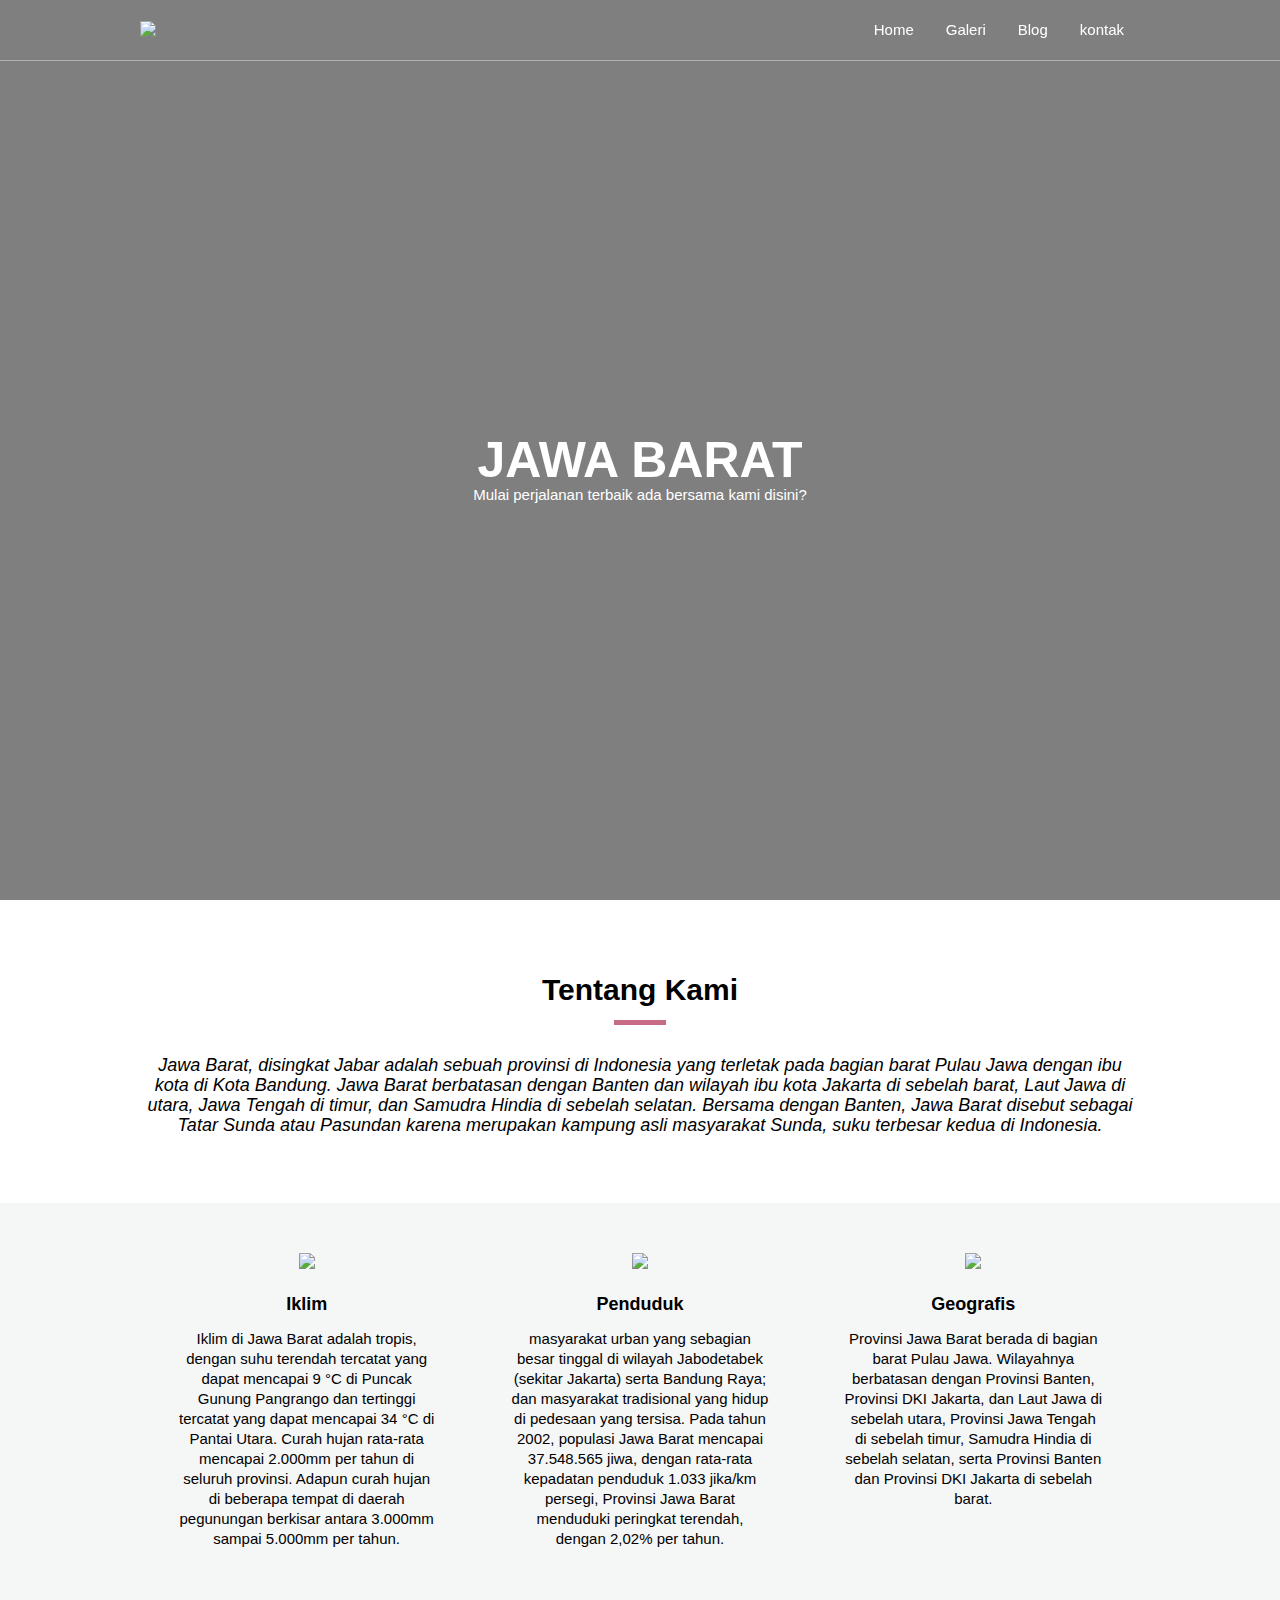
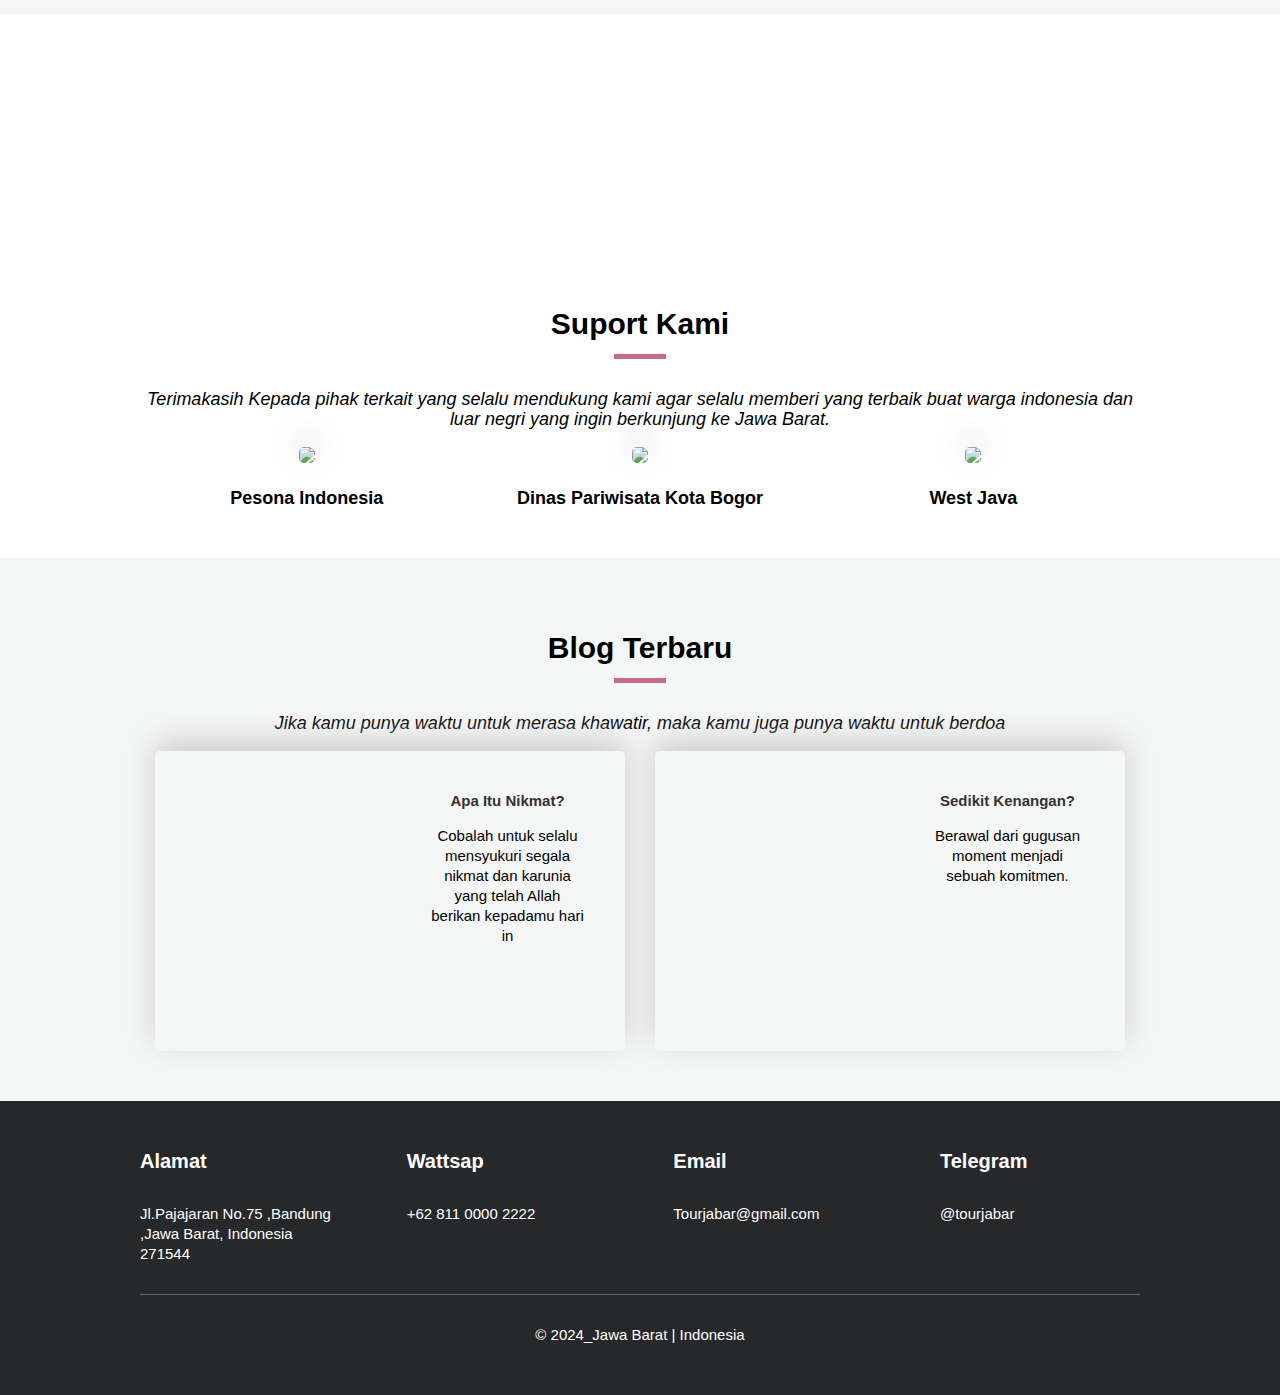
==== index.html @ c6611a8f "Add files via upload" ====
<!DOCTYPE html>
<html lang="en">
  <head>
    <meta charset="UTF-8" />
    <meta http-equiv="X-UA-Compatible" content="IE=edge" />
    <meta name="viewport" content="width=device-width, initial-scale=1.0" />
    <title>Jawa Barat | Indonesia</title>
    <link rel="stylesheet" href="style.css" />
  </head>
  <body>
    <nav>
      <div class="layar-dalam">
        <div class="logo">
          <a href=""><img src="gambar/logo-white.png" class="putih" /></a>
          <a href=""><img src="gambar/logo-black.png" class="hitam" /></a>
        </div>
        <div class="menu">
          <a href="" class="tombol-menu">
            <span class="gambar"></span>
            <span class="gambar"></span>
            <span class="gambar"></span>
          </a>
          <ul>
            <li><a href="index.html">Home</a></li>
            <li><a href="galeri.html">Galeri</a></li>
            <li><a href="blog.html">Blog</a></li>
            <li><a href="kontak.html">kontak</a></li>
          </ul>
        </div>
      </div>
    </nav>
    <div class="layar-penuh">
      <header id="home">
        <div class="overlay"></div>
        <video autoplay muted loop>
          <source src="gambar/video-indonesia.mp4" type="video/mp4" />
        </video>
        <div class="intro">
          <h3>JAWA BARAT</h3>
          <p>
            Mulai perjalanan terbaik ada bersama kami disini?
          </p>
        </div>
      </header>
      <main>
        <section id="aboutus">
          <div class="layar-dalam">
            <h3>Tentang Kami</h3>
            <p class="ringkasan">
              Jawa Barat, disingkat Jabar adalah sebuah provinsi di Indonesia yang 
              terletak pada bagian barat Pulau Jawa dengan ibu kota di Kota Bandung. 
                Jawa Barat berbatasan dengan Banten dan wilayah ibu kota Jakarta di sebelah barat,
             Laut Jawa di utara, Jawa Tengah di timur, dan Samudra Hindia di sebelah selatan. 
             Bersama dengan Banten, Jawa Barat disebut sebagai Tatar Sunda atau Pasundan karena
              merupakan kampung asli masyarakat Sunda, suku terbesar kedua di Indonesia.
            </p>
          </div>
        </section>
        <section class="abuabu" id="support">
          <div class="layar-dalam support">
            <div>
              <img src="gambar/matahari.png" />
              <h6>Iklim</h6>
              <p>
              Iklim di Jawa Barat adalah tropis, dengan suhu terendah tercatat yang dapat mencapai 9 °C 
              di Puncak Gunung Pangrango dan tertinggi tercatat yang dapat mencapai 34 °C di Pantai Utara. 
              Curah hujan rata-rata mencapai 2.000mm per tahun di seluruh provinsi.
              Adapun curah hujan di beberapa tempat di daerah pegunungan berkisar antara 3.000mm sampai 5.000mm 
              per tahun.
              </p>
            </div>
            <div>
              <img src="gambar/tas.png" />
              <h6>Penduduk</h6>
              <p>
                masyarakat urban yang sebagian besar tinggal di wilayah Jabodetabek (sekitar Jakarta)
                 serta Bandung Raya; dan masyarakat tradisional yang hidup di pedesaan yang tersisa. 
                 Pada tahun 2002, populasi Jawa Barat mencapai 37.548.565 jiwa, dengan rata-rata kepadatan 
                 penduduk 1.033 jika/km persegi, Provinsi Jawa Barat menduduki peringkat terendah, dengan 2,02% per tahun.
              </p>
            </div>
            <div>
              <img src="gambar/kompas.png" />
              <h6>Geografis</h6>
              <p>
                Provinsi Jawa Barat berada di bagian barat Pulau Jawa. Wilayahnya berbatasan dengan 
                Provinsi Banten, Provinsi DKI Jakarta, dan Laut Jawa di sebelah utara, 
                Provinsi Jawa Tengah di sebelah timur, Samudra Hindia di sebelah selatan, serta Provinsi Banten
                 dan Provinsi DKI Jakarta di sebelah barat.
              </p>
            </div>
          </div>
        </section>
        <section class="quote">
          <div class="layar-dalam">
            <p>Bogor terbuat dari cinta, kenangan dan perjuangan.</p>
          </div>
        </section>
        <section id="team">
          <div class="layar-dalam">
            <h3>Suport Kami</h3>
            <p class="ringkasan">
              Terimakasih Kepada pihak terkait yang selalu mendukung kami agar selalu memberi yang 
              terbaik buat warga indonesia dan luar negri yang ingin berkunjung ke Jawa Barat.
            </p>
            <div class="tim">
              <div>
                <img src="gambar/Tim1.png" />
                <h6>Pesona Indonesia</h6>
              </div>
              <div>
                <img src="gambar/Tim2.png" />
                <h6>Dinas Pariwisata Kota Bogor</h6>
              </div>
              <div>
                <img src="gambar/tim3.jpg" />
                <h6>West Java</h6>
              </div>
            </div>
          </div>
        </section>
        <section class="abuabu" id="blog">
          <div class="layar-dalam">
            <h3>Blog Terbaru</h3>
            <p class="ringkasan">
              Jika kamu punya waktu untuk merasa khawatir, maka kamu juga punya waktu untuk berdoa
            </p>
            <div class="blog">
              <div class="area">
                <div
                  class="gambar"
                  style="background-image: url('gambar/blog1.jpg')"
                ></div>
                <div class="text">
                  <article>
                    <h4><a href="#">Apa Itu Nikmat?</a></h4>
                    <p>
                      Cobalah untuk selalu mensyukuri segala nikmat dan 
                      karunia yang telah Allah berikan kepadamu hari in
                    </p>
                  </article>
                </div>
              </div>
              <div class="area">
                <div
                  class="gambar"
                  style="background-image: url('gambar/blog2.jpg')"
                ></div>
                <div class="text">
                  <article>
                    <h4><a href="#">Sedikit Kenangan?</a></h4>
                    <p>
                      Berawal dari gugusan moment menjadi sebuah komitmen.
                  </article>
                </div>
              </div>
            </div>
          </div>
        </section>
      </main>
      <footer id="contact">
        <div class="layar-dalam">
          <div>
            <h5>Alamat</h5>
            Jl.Pajajaran No.75 ,Bandung ,Jawa Barat, Indonesia 271544
          </div>
          <div>
            <h5>Wattsap</h5>
            +62 811 0000 2222
          </div>
          <div>
            <h5>Email</h5>
            Tourjabar@gmail.com
          </div>
          <div>
            <h5>Telegram</h5>
            @tourjabar
          </div>
        </div>
        <div class="layar-dalam">
          <div class="copyright">&copy; 2024_Jawa Barat | Indonesia</div>
        </div>
      </footer>
    </div>
    <script
      src="https://code.jquery.com/jquery-3.6.0.min.js"
      integrity="sha256-/xUj+3OJU5yExlq6GSYGSHk7tPXikynS7ogEvDej/m4="
      crossorigin="anonymous"
    ></script>
    <script src="javascript.js"></script>
  </body>
</html>
---- style.css ----
* {
  font-family: Arial, Helvetica, sans-serif;
  line-height: 20px;
  font-size: 15px;
}
html {
  margin: 0;
  padding: 0;
  scroll-behavior: smooth;
}
body {
  margin: 0px;
  padding: 0px;
}
.layar-dalam {
  width: 1000px;
  margin: auto;
}
.layar-penuh {
  width: 100%;
}
nav {
  z-index: 100;
  color: #fff;
  text-align: center;
  position: fixed;
  border-bottom: 1px solid #b1b1b1;
  line-height: 60px;
  width: 100%;
  transition: background-color 0.5s ease;
}
nav.putih {
  background-color: #fff;
}
nav .logo {
  float: left;
  position: relative;
  line-height: 55px;
  text-align: center;
}
nav .logo img {
  vertical-align: middle;
  width: 120px;
}

nav .menu {
  float: right;
  height: 60px;
  max-width: 600px;
}

nav .menu ul {
  list-style-type: none;
  margin: 0;
  padding: 0;
  display: flex;
}

nav .menu ul li {
  list-style-type: none;
  float: left;
  line-height: 60px;
}

nav ul li a {
  color: #fff;
  text-align: center;
  padding: 0px 16px 0px 16px;
  text-decoration: none;
}

nav ul li a:hover {
  text-decoration: underline;
}

/* pengaturan header */
header {
  position: relative;
  height: 100vh;
  width: 100%;
  overflow: hidden;
  z-index: 2;
}
header video {
  position: absolute;
  top: 0;
  left: 0;
  object-fit: cover;
  z-index: -2;
}
header .intro {
  z-index: 100;
  color: #fff;
  text-align: center;
  position: relative;
  top: 50%;
}
header .intro h3 {
  font-size: 50px;
  margin: 0;
  padding: 0;
}
.tombol {
  background-color: #000000;
  height: 40px;
  line-height: 42px;
  color: #fff;
  text-decoration: none;
  display: inline-block;
  padding: 0px 20px 0px 20px;
  font-size: 15px;
  border-radius: 4px;
}
header .overlay {
  position: absolute;
  top: 0;
  left: 0;
  height: 100%;
  width: 100%;
  background-color: #000;
  opacity: 50%;
  z-index: -1;
}
.tombol-menu {
  position: absolute;
  top: 1.7rem;
  right: 1rem;
  flex-direction: column;
  justify-content: space-between;
  width: 30px;
  height: 20px;
}
.tombol-menu .garis {
  height: 3px;
  background-color: #fff;
}
section {
  padding: 50px 0px 50px 0px;
}
section h3 {
  font-size: 30px;
}
section h3::after {
  content: "";
  border-bottom: 5px solid #c86b85;
  width: 52px;
  display: block;
  margin: 20px auto;
}
#aboutus,
#team,
#blog {
  text-align: center;
}
section p.ringkasan {
  font-style: italic;
  font-size: 18px;
  color: #000000;
}
section .konten-isi p {
  font-style: normal;
}
nav.putih {
  background-color: #fff;
}
nav.putih .tombol-menu .garis {
  background-color: #333;
}
nav.putih ul li a {
  color: #333;
}
nav .logo img.hitam {
  display: none;
}
section.abuabu {
  background-color: #f5f6f6;
}
.support,
.tim,
.blog {
  display: flex;
  flex-direction: row;
  justify-content: space-around;
}
.support h6,
.tim h6 {
  margin: 0px;
  margin-top: 20px;
  padding: 0px;
  font-size: 18px;
  font-weight: bold;
}
.support img {
  width: 50px;
}
.support div,
.tim div {
  text-align: center;
  width: 26%;
}
section#gallery {
  display: flex;
  flex-direction: row;
  justify-content: space-around;
  overflow: hidden;
  padding: 10px 0px 10px 0px;
}
section#gallery div {
  padding: 10px;
}
section#gallery div img {
  height: 100px;
  border-radius: 5px;
}
section#gallery div img:hover {
  transition: all 0.2s ease-in-out;
  transform: scale(1.1);
}
section.quote {
  background: url("gambar/background-bromo.jpg") no-repeat;
  background-attachment: fixed;
  background-position: center;
  background-size: cover;
  text-align: center;
  color: #fff;
  font-size: 20px;
  font-style: italic;
  padding: 100px;
}
section.quote .layar-dalam p {
  display: inline;
  background: url("gambar/quote-icon.png") no-repeat;
  padding: 40px;
}
.tim img {
  width: 100%;
  box-shadow: 0px -10px 30px #ccc;
  border-radius: 5px;
}
.blog .area {
  width: 47%;
  box-shadow: 0px -10px 30px #ccc;
  border-radius: 5px;
  display: flex;
  flex-direction: row;
  justify-content: space-between;
}
.blog div.area div {
  width: 50%;
}
.blog .area .gambar {
  border-radius: 5px 0px 0px 5px;
  background-repeat: no-repeat;
  background-size: cover;
  background-position: center;
  height: 300px;
}
.blog .area .text article {
  padding: 40px;
}
.blog .area .text article h4 {
  margin: 0px;
}
.blog .area .text article a {
  color: #333;
  text-decoration: none;
  transition: color 0.5s ease;
}
.blog .area .text article a:hover {
  color: #ccc;
}
footer {
  padding: 50px 0px 50px 0px;
  background-color: #26282a;
  color: #fff;
}
footer .layar-dalam {
  display: flex;
  flex-direction: row;
  justify-content: space-between;
}
footer .layar-dalam div {
  width: 20%;
}
footer .layar-dalam h5 {
  margin-top: 0px;
  font-size: 20px;
  font-weight: bold;
}
footer .layar-dalam .copyright {
  width: 100%;
  margin-top: 30px;
  padding-top: 30px;
  border-top: 1px solid #666;
  text-align: center;
}
@media screen and (max-width: 991.98px) {
  .layar-dalam {
    width: 90%;
  }
  nav .menu ul {
    display: none;
    margin-top: 60px;
    position: absolute;
    top: 0;
    left: 0;
    width: 100%;
  }
  nav .menu ul li {
    width: 100%;
    border-bottom: 1px solid #ccc;
    background-color: #fff;
    line-height: 40px;
  }
  nav .menu ul li a {
    color: #333;
  }
  .tombol-menu {
    display: flex;
  }
  .blog .area {
    display: block;
  }
  .blog div.area div {
    width: 100%;
  }
  .blog .area .gambar {
    border-radius: 5px 5px 0px 0px;
    height: 200px;
  }
  .support {
    display: block;
  }
  .support div {
    width: 100%;
    padding-bottom: 30px;
  }
}
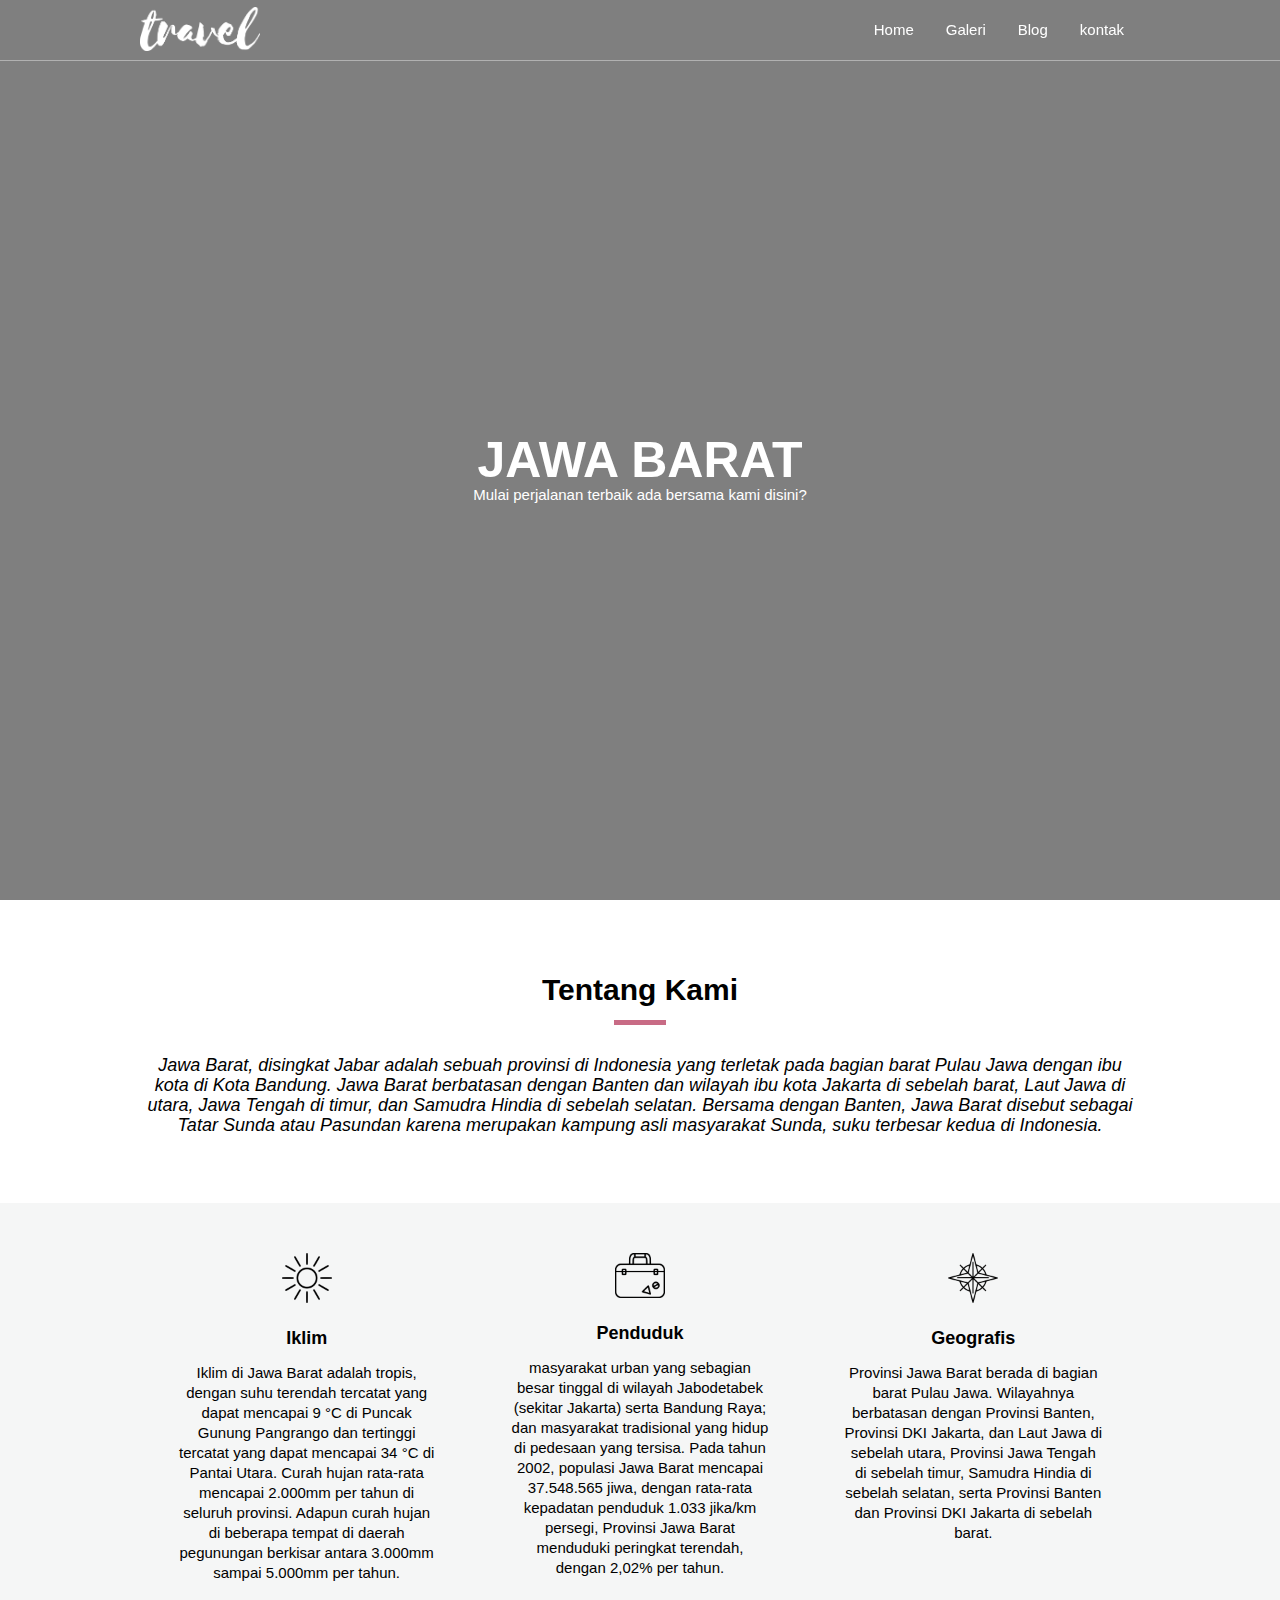
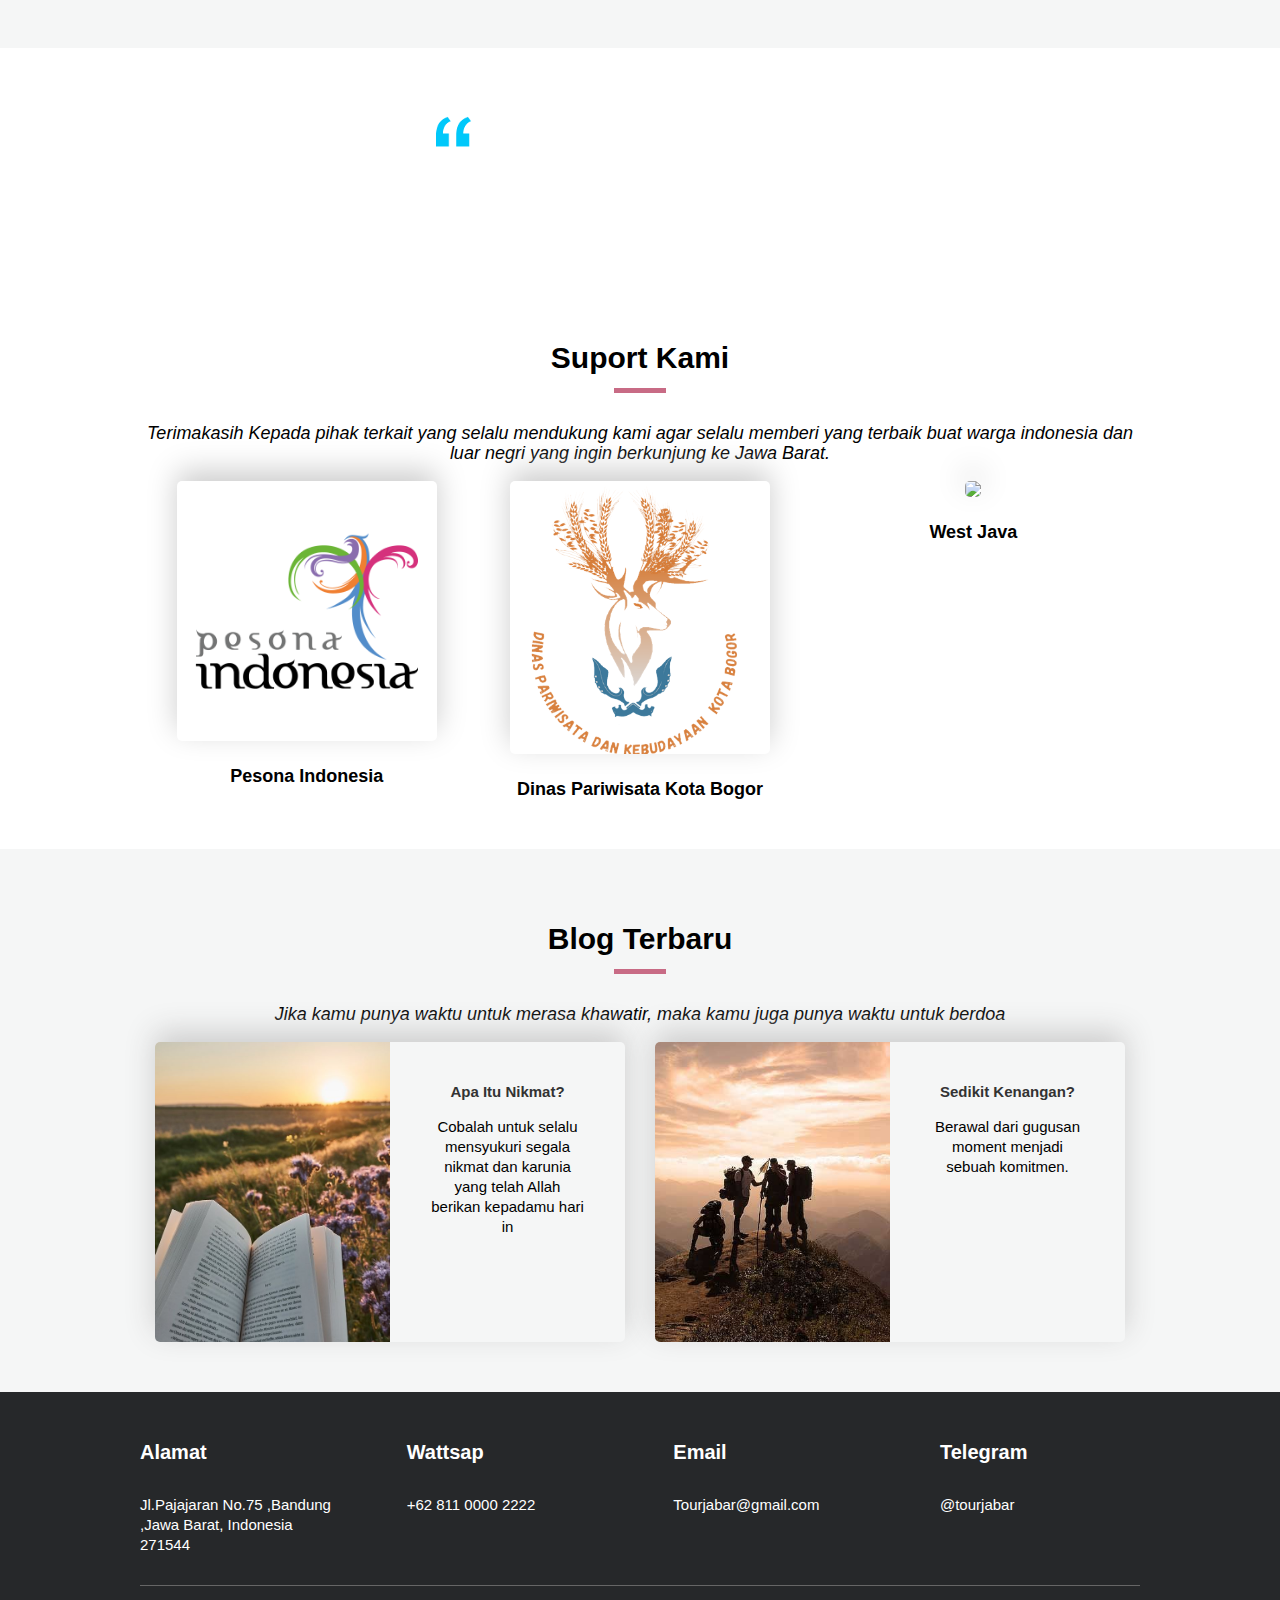
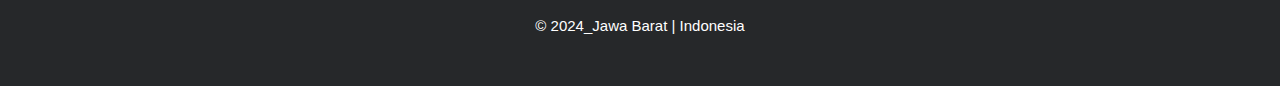
==== commit 5b339522: "Update index.html" ====
--- a/index.html
+++ b/index.html
@@ -33,7 +33,7 @@
       <header id="home">
         <div class="overlay"></div>
         <video autoplay muted loop>
-          <source src="gambar/video-indonesia.mp4" type="video/mp4" />
+          <source src="gambar/https://github.com/ca-cha/Web-Pariwisata/blob/main/gambar/cinematic%20gunung%201%20menit.mp4" type="video/mp4" />
         </video>
         <div class="intro">
           <h3>JAWA BARAT</h3>
@@ -189,4 +189,4 @@
     ></script>
     <script src="javascript.js"></script>
   </body>
-</html>+</html>
